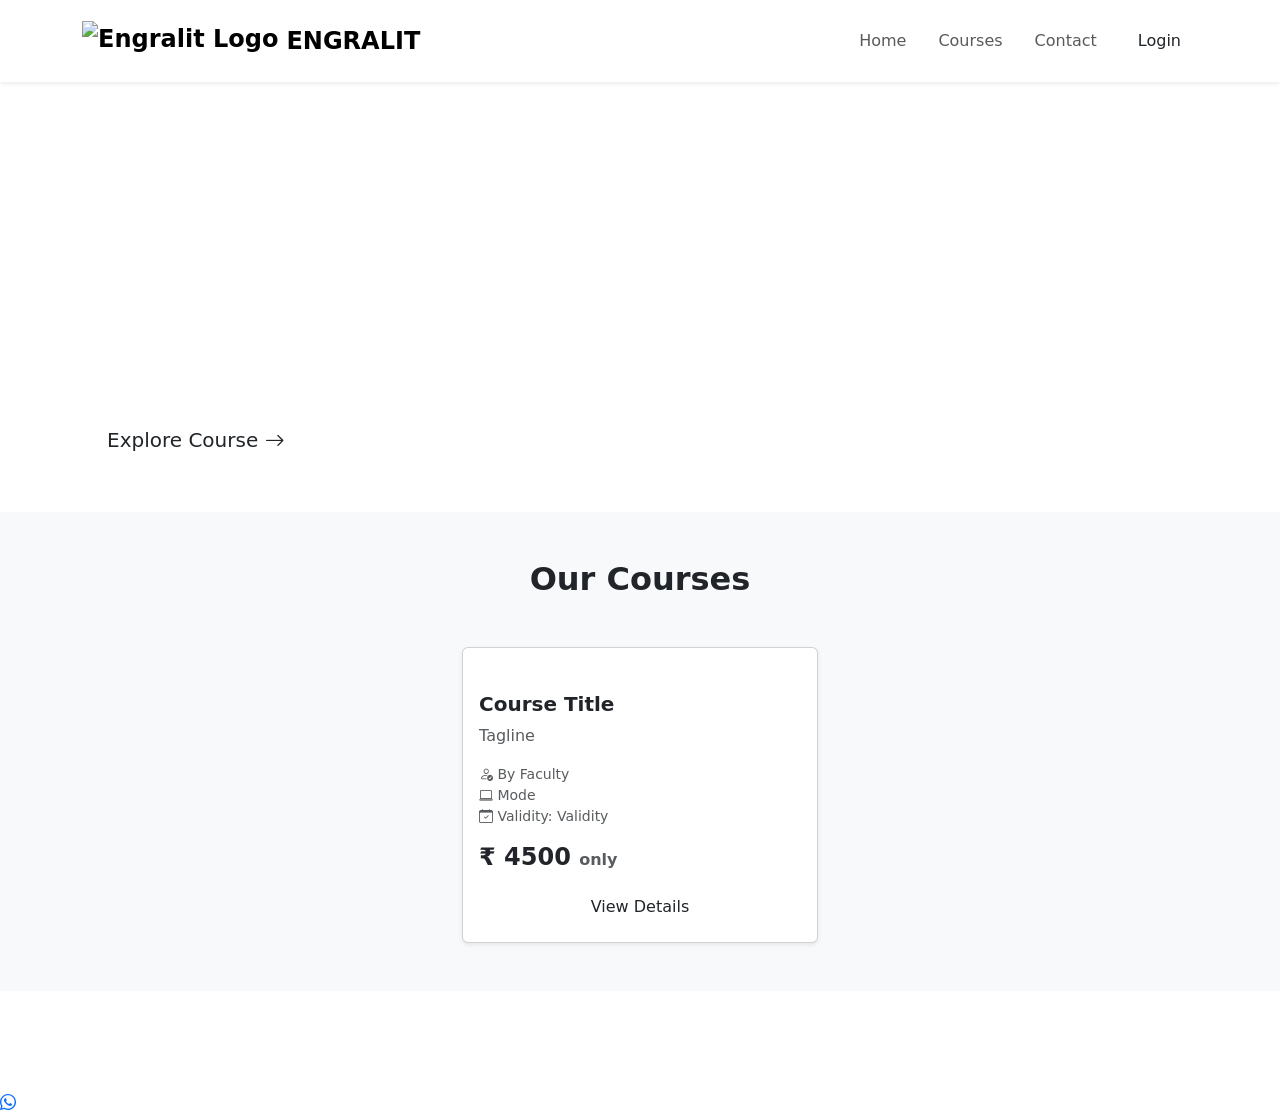
==== engralit-website/target/classes/templates/index.html @ 2d3677a2 "Initial commit" ====
<!DOCTYPE html>
<html lang="en" xmlns:th="http://www.thymeleaf.org">
<head>
    <meta charset="UTF-8">
    <meta name="viewport" content="width=device-width, initial-scale=1.0">
    <title>Engralit - Your English Success Partner</title>

    <!-- Bootstrap CSS from CDN -->
    <link href="https://cdn.jsdelivr.net/npm/bootstrap@5.3.3/dist/css/bootstrap.min.css" rel="stylesheet">
    <!-- Bootstrap Icons -->
    <link rel="stylesheet" href="https://cdn.jsdelivr.net/npm/bootstrap-icons@1.11.3/font/bootstrap-icons.css">
    <!-- Our custom CSS -->
    <link rel="stylesheet" th:href="@{/css/style.css}">
</head>
<body>

<!-- ===== NAVBAR ===== -->
<nav class="navbar navbar-expand-lg navbar-light bg-white shadow-sm sticky-top py-3">
    <div class="container">
        <a class="navbar-brand fw-bold fs-4 d-flex align-items-center gap-2" href="/">
            <img th:src="@{/images/logo.png}" alt="Engralit Logo" height="40">
            <span class="text-navy">ENGRALIT</span>
        </a>
        <button class="navbar-toggler" type="button" data-bs-toggle="collapse" data-bs-target="#navMenu">
            <span class="navbar-toggler-icon"></span>
        </button>
        <div class="collapse navbar-collapse justify-content-end" id="navMenu">
            <ul class="navbar-nav gap-3 align-items-center">
                <li class="nav-item"><a class="nav-link" href="/">Home</a></li>
                <li class="nav-item"><a class="nav-link" href="#courses">Courses</a></li>
                <li class="nav-item"><a class="nav-link" href="#contact">Contact</a></li>
                <li class="nav-item"><a class="btn btn-gold px-3" href="/login">Login</a></li>
            </ul>
        </div>
    </div>
</nav>

<!-- ===== HERO SECTION ===== -->
<section class="hero-section text-white">
    <div class="container py-5">
        <div class="row align-items-center">
            <div class="col-lg-7">
                <span class="badge bg-gold text-navy mb-3 px-3 py-2">Your Path to JRF & Assistant Professor</span>
                <h1 class="display-4 fw-bold">Target NET/SET <span class="text-gold">English</span></h1>
                <p class="lead mt-3">Complete Preparation for UGC NET &amp; SET Exams — Literature, Linguistics, Criticism &amp; ELT</p>
                <a href="#courses" class="btn btn-gold btn-lg mt-3 px-4">Explore Course <i class="bi bi-arrow-right"></i></a>
            </div>
        </div>
    </div>
</section>

<!-- ===== COURSES SECTION ===== -->
<section id="courses" class="py-5 bg-light">
    <div class="container">
        <h2 class="text-center fw-bold mb-5 text-navy">Our Courses</h2>

        <div class="row g-4 justify-content-center">
            <!-- th:each loops over every course from the database -->
            <div class="col-md-6 col-lg-4" th:each="course : ${courses}">
                <div class="card course-card h-100 shadow-sm">
                    <div class="card-body d-flex flex-column">
                        <span class="badge bg-navy mb-2 align-self-start" th:text="${course.durationDays} + ' Days Crash Course'">60 Days</span>
                        <h5 class="card-title fw-bold" th:text="${course.title}">Course Title</h5>
                        <p class="card-text text-muted" th:text="${course.tagline}">Tagline</p>

                        <ul class="list-unstyled small text-muted mb-3">
                            <li><i class="bi bi-person-check text-navy"></i> By <span th:text="${course.facultyName}">Faculty</span></li>
                            <li><i class="bi bi-laptop text-navy"></i> <span th:text="${course.mode}">Mode</span></li>
                            <li><i class="bi bi-calendar-check text-navy"></i> Validity: <span th:text="${course.validity}">Validity</span></li>
                        </ul>

                        <div class="mt-auto">
                            <h4 class="text-navy fw-bold mb-3">&#8377; <span th:text="${course.price}">4500</span> <small class="text-muted fs-6">only</small></h4>
                            <a th:href="@{'/course/' + ${course.id}}" class="btn btn-navy w-100">View Details</a>
                        </div>
                    </div>
                </div>
            </div>
        </div>
    </div>
</section>

<!-- ===== FOOTER ===== -->
<footer id="contact" class="bg-navy text-white py-4 mt-auto">
    <div class="container text-center">
        <p class="mb-1 fw-bold">ENGRALIT — Your English Success Partner</p>
        <p class="mb-0"><i class="bi bi-telephone"></i> 7799691771</p>
    </div>
</footer>

<!-- Floating WhatsApp button -->
<a href="https://wa.me/917799691771" target="_blank" class="whatsapp-float">
    <i class="bi bi-whatsapp"></i>
</a>

<script src="https://cdn.jsdelivr.net/npm/bootstrap@5.3.3/dist/js/bootstrap.bundle.min.js"></script>
</body>
</html>
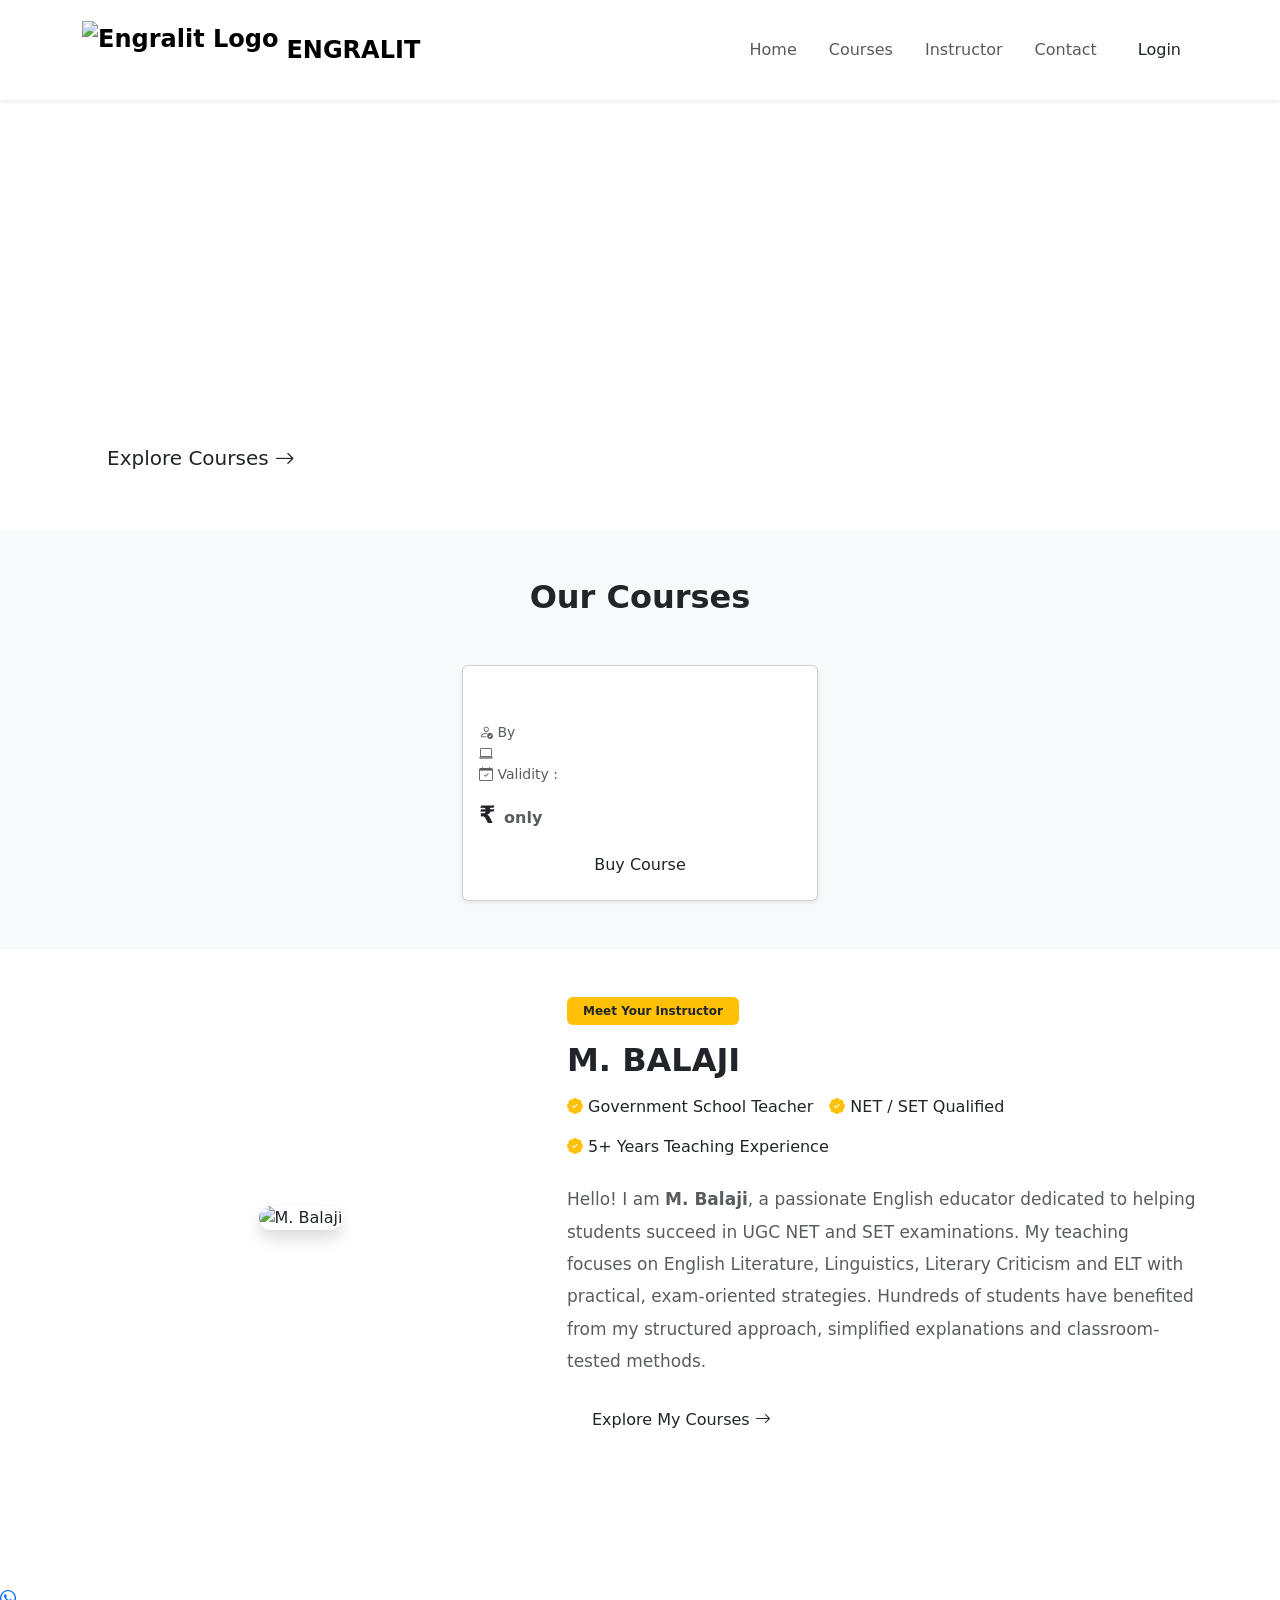
==== commit 813250e9: "Updated client website" ====
--- a/engralit-website/target/classes/templates/index.html
+++ b/engralit-website/target/classes/templates/index.html
@@ -5,11 +5,13 @@
     <meta name="viewport" content="width=device-width, initial-scale=1.0">
     <title>Engralit - Your English Success Partner</title>
 
-    <!-- Bootstrap CSS from CDN -->
+    <!-- Bootstrap CSS -->
     <link href="https://cdn.jsdelivr.net/npm/bootstrap@5.3.3/dist/css/bootstrap.min.css" rel="stylesheet">
+
     <!-- Bootstrap Icons -->
     <link rel="stylesheet" href="https://cdn.jsdelivr.net/npm/bootstrap-icons@1.11.3/font/bootstrap-icons.css">
-    <!-- Our custom CSS -->
+
+    <!-- Custom CSS -->
     <link rel="stylesheet" th:href="@{/css/style.css}">
 </head>
 <body>
@@ -18,81 +20,233 @@
 <nav class="navbar navbar-expand-lg navbar-light bg-white shadow-sm sticky-top py-3">
     <div class="container">
         <a class="navbar-brand fw-bold fs-4 d-flex align-items-center gap-2" href="/">
-            <img th:src="@{/images/logo.png}" alt="Engralit Logo" height="40">
+            <img th:src="@{/images/logo.png}" alt="Engralit Logo" height="58">
             <span class="text-navy">ENGRALIT</span>
         </a>
+
         <button class="navbar-toggler" type="button" data-bs-toggle="collapse" data-bs-target="#navMenu">
             <span class="navbar-toggler-icon"></span>
         </button>
+
         <div class="collapse navbar-collapse justify-content-end" id="navMenu">
             <ul class="navbar-nav gap-3 align-items-center">
                 <li class="nav-item"><a class="nav-link" href="/">Home</a></li>
                 <li class="nav-item"><a class="nav-link" href="#courses">Courses</a></li>
+                <li class="nav-item"><a class="nav-link" href="#instructor">Instructor</a></li>
                 <li class="nav-item"><a class="nav-link" href="#contact">Contact</a></li>
-                <li class="nav-item"><a class="btn btn-gold px-3" href="/login">Login</a></li>
+                <li class="nav-item">
+                    <a class="btn btn-gold px-3" href="/login">Login</a>
+                </li>
             </ul>
         </div>
     </div>
 </nav>
 
-<!-- ===== HERO SECTION ===== -->
+<!-- ===== HERO ===== -->
 <section class="hero-section text-white">
     <div class="container py-5">
         <div class="row align-items-center">
             <div class="col-lg-7">
-                <span class="badge bg-gold text-navy mb-3 px-3 py-2">Your Path to JRF & Assistant Professor</span>
-                <h1 class="display-4 fw-bold">Target NET/SET <span class="text-gold">English</span></h1>
-                <p class="lead mt-3">Complete Preparation for UGC NET &amp; SET Exams — Literature, Linguistics, Criticism &amp; ELT</p>
-                <a href="#courses" class="btn btn-gold btn-lg mt-3 px-4">Explore Course <i class="bi bi-arrow-right"></i></a>
+                <span class="badge bg-gold text-navy mb-3 px-3 py-2">
+                    Your Path to JRF & Assistant Professor
+                </span>
+
+                <h1 class="display-4 fw-bold">
+                    Target NET/SET
+                    <span class="text-gold">English</span>
+                </h1>
+
+                <p class="lead mt-3">
+                    Complete Preparation for UGC NET & SET Exams —
+                    Literature, Linguistics, Literary Criticism & ELT.
+                </p>
+
+                <a href="#courses" class="btn btn-gold btn-lg mt-3 px-4">
+                    Explore Courses
+                    <i class="bi bi-arrow-right"></i>
+                </a>
             </div>
         </div>
     </div>
 </section>
 
-<!-- ===== COURSES SECTION ===== -->
+<!-- ===== COURSES ===== -->
 <section id="courses" class="py-5 bg-light">
     <div class="container">
-        <h2 class="text-center fw-bold mb-5 text-navy">Our Courses</h2>
+
+        <h2 class="text-center fw-bold mb-5 text-navy">
+            Our Courses
+        </h2>
 
         <div class="row g-4 justify-content-center">
-            <!-- th:each loops over every course from the database -->
-            <div class="col-md-6 col-lg-4" th:each="course : ${courses}">
+
+            <div class="col-md-6 col-lg-4"
+                 th:each="course : ${courses}">
+
                 <div class="card course-card h-100 shadow-sm">
+
                     <div class="card-body d-flex flex-column">
-                        <span class="badge bg-navy mb-2 align-self-start" th:text="${course.durationDays} + ' Days Crash Course'">60 Days</span>
-                        <h5 class="card-title fw-bold" th:text="${course.title}">Course Title</h5>
-                        <p class="card-text text-muted" th:text="${course.tagline}">Tagline</p>
+
+                        <span class="badge bg-navy mb-2 align-self-start"
+                              th:text="${course.durationDays} + ' Days Crash Course'">
+                        </span>
+
+                        <h5 class="card-title fw-bold"
+                            th:text="${course.title}">
+                        </h5>
+
+                        <p class="card-text text-muted"
+                           th:text="${course.tagline}">
+                        </p>
 
                         <ul class="list-unstyled small text-muted mb-3">
-                            <li><i class="bi bi-person-check text-navy"></i> By <span th:text="${course.facultyName}">Faculty</span></li>
-                            <li><i class="bi bi-laptop text-navy"></i> <span th:text="${course.mode}">Mode</span></li>
-                            <li><i class="bi bi-calendar-check text-navy"></i> Validity: <span th:text="${course.validity}">Validity</span></li>
+
+                            <li>
+                                <i class="bi bi-person-check text-navy"></i>
+                                By
+                                <span th:text="${course.facultyName}"></span>
+                            </li>
+
+                            <li>
+                                <i class="bi bi-laptop text-navy"></i>
+                                <span th:text="${course.mode}"></span>
+                            </li>
+
+                            <li>
+                                <i class="bi bi-calendar-check text-navy"></i>
+                                Validity :
+                                <span th:text="${course.validity}"></span>
+                            </li>
+
                         </ul>
 
                         <div class="mt-auto">
-                            <h4 class="text-navy fw-bold mb-3">&#8377; <span th:text="${course.price}">4500</span> <small class="text-muted fs-6">only</small></h4>
-                            <a th:href="@{'/course/' + ${course.id}}" class="btn btn-navy w-100">View Details</a>
+
+                            <h4 class="text-navy fw-bold mb-3">
+                                ₹ <span th:text="${course.price}"></span>
+                                <small class="text-muted fs-6">only</small>
+                            </h4>
+
+                            <a th:href="@{'/course/' + ${course.id}}"
+                               class="btn btn-navy w-100">
+                                Buy Course
+                            </a>
+
                         </div>
+
                     </div>
+
                 </div>
-            </div>
-        </div>
+
+            </div>
+
+        </div>
+
     </div>
 </section>
 
+<!-- ===== MEET YOUR INSTRUCTOR ===== -->
+<section id="instructor" class="py-5 bg-white">
+
+    <div class="container">
+
+        <div class="row align-items-center g-5">
+
+            <!-- Photo -->
+            <div class="col-lg-5 text-center">
+
+                <img th:src="@{/images/instructor.png}"
+                     alt="M. Balaji"
+                     class="img-fluid rounded-4 shadow"
+                     style="max-height:420px;object-fit:cover;">
+
+            </div>
+
+            <!-- Details -->
+            <div class="col-lg-7">
+
+                <span class="badge bg-warning text-dark px-3 py-2 mb-3">
+                    Meet Your Instructor
+                </span>
+
+                <h2 class="fw-bold text-navy mb-3">
+                    M. BALAJI
+                </h2>
+
+                <div class="d-flex flex-wrap gap-3 mb-4">
+
+                    <span>
+                        <i class="bi bi-patch-check-fill text-warning"></i>
+                        Government School Teacher
+                    </span>
+
+                    <span>
+                        <i class="bi bi-patch-check-fill text-warning"></i>
+                        NET / SET Qualified
+                    </span>
+
+                    <span>
+                        <i class="bi bi-patch-check-fill text-warning"></i>
+                        5+ Years Teaching Experience
+                    </span>
+
+                </div>
+
+                <p class="text-muted" style="line-height:1.9;font-size:17px;">
+
+                    Hello! I am <strong>M. Balaji</strong>, a passionate English educator dedicated to helping students succeed in UGC NET and SET examinations.
+
+                    My teaching focuses on English Literature, Linguistics, Literary Criticism and ELT with practical, exam-oriented strategies.
+
+                    Hundreds of students have benefited from my structured approach, simplified explanations and classroom-tested methods.
+
+                </p>
+
+                <a href="#courses"
+                   class="btn btn-navy px-4 mt-2">
+
+                    Explore My Courses
+
+                    <i class="bi bi-arrow-right"></i>
+
+                </a>
+
+            </div>
+
+        </div>
+
+    </div>
+
+</section>
+
 <!-- ===== FOOTER ===== -->
-<footer id="contact" class="bg-navy text-white py-4 mt-auto">
+<footer id="contact" class="bg-navy text-white py-4">
+
     <div class="container text-center">
-        <p class="mb-1 fw-bold">ENGRALIT — Your English Success Partner</p>
-        <p class="mb-0"><i class="bi bi-telephone"></i> 7799691771</p>
-    </div>
+
+        <p class="mb-1 fw-bold">
+            ENGRALIT — Your English Success Partner
+        </p>
+
+        <p class="mb-0">
+            <i class="bi bi-telephone"></i>
+            7799691771
+        </p>
+
+    </div>
+
 </footer>
 
-<!-- Floating WhatsApp button -->
-<a href="https://wa.me/917799691771" target="_blank" class="whatsapp-float">
+<!-- WhatsApp -->
+<a href="https://wa.me/917799691771"
+   target="_blank"
+   class="whatsapp-float">
+
     <i class="bi bi-whatsapp"></i>
+
 </a>
 
 <script src="https://cdn.jsdelivr.net/npm/bootstrap@5.3.3/dist/js/bootstrap.bundle.min.js"></script>
+
 </body>
 </html>
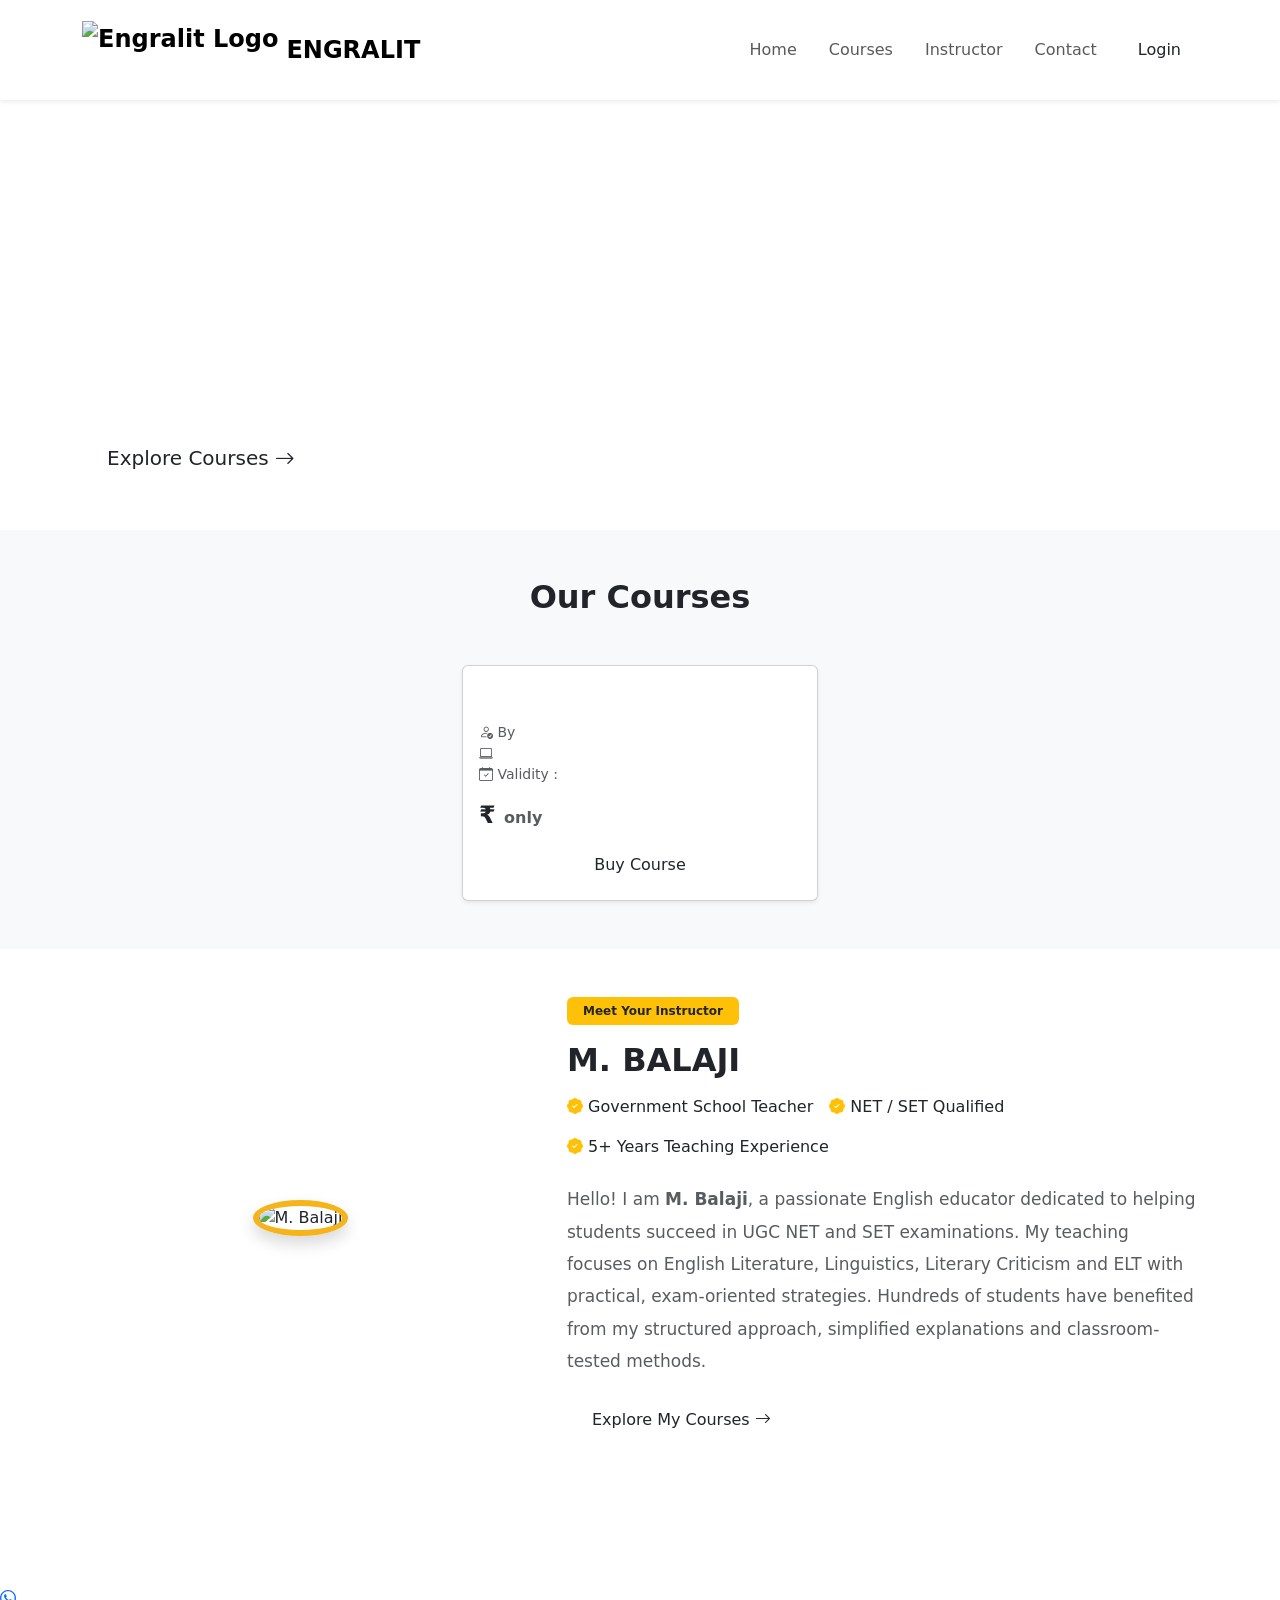
==== commit 3df586a5: "Updated client website" ====
--- a/engralit-website/target/classes/templates/index.html
+++ b/engralit-website/target/classes/templates/index.html
@@ -13,6 +13,19 @@
 
     <!-- Custom CSS -->
     <link rel="stylesheet" th:href="@{/css/style.css}">
+
+    <!-- Scroll zoom-in animation -->
+    <style>
+        .zoom-in-scroll {
+            opacity: 0;
+            transform: scale(0.85);
+            transition: opacity 0.8s ease-out, transform 0.8s ease-out;
+        }
+        .zoom-in-scroll.visible {
+            opacity: 1;
+            transform: scale(1);
+        }
+    </style>
 </head>
 <body>
 
@@ -157,8 +170,8 @@
 
                 <img th:src="@{/images/instructor.png}"
                      alt="M. Balaji"
-                     class="img-fluid rounded-4 shadow"
-                     style="max-height:420px;object-fit:cover;">
+                     class="rounded-circle shadow zoom-in-scroll"
+                     style="width:280px;height:280px;object-fit:cover;border:6px solid #f4b41a;">
 
             </div>
 
@@ -248,5 +261,22 @@
 
 <script src="https://cdn.jsdelivr.net/npm/bootstrap@5.3.3/dist/js/bootstrap.bundle.min.js"></script>
 
+<script>
+    document.addEventListener('DOMContentLoaded', function () {
+        const zoomEls = document.querySelectorAll('.zoom-in-scroll');
+        const observer = new IntersectionObserver((entries) => {
+            entries.forEach(entry => {
+                if (entry.isIntersecting) {
+                    entry.target.classList.add('visible');
+                } else {
+                    entry.target.classList.remove('visible');
+                }
+            });
+        }, { threshold: 0.3 });
+
+        zoomEls.forEach(el => observer.observe(el));
+    });
+</script>
+
 </body>
 </html>
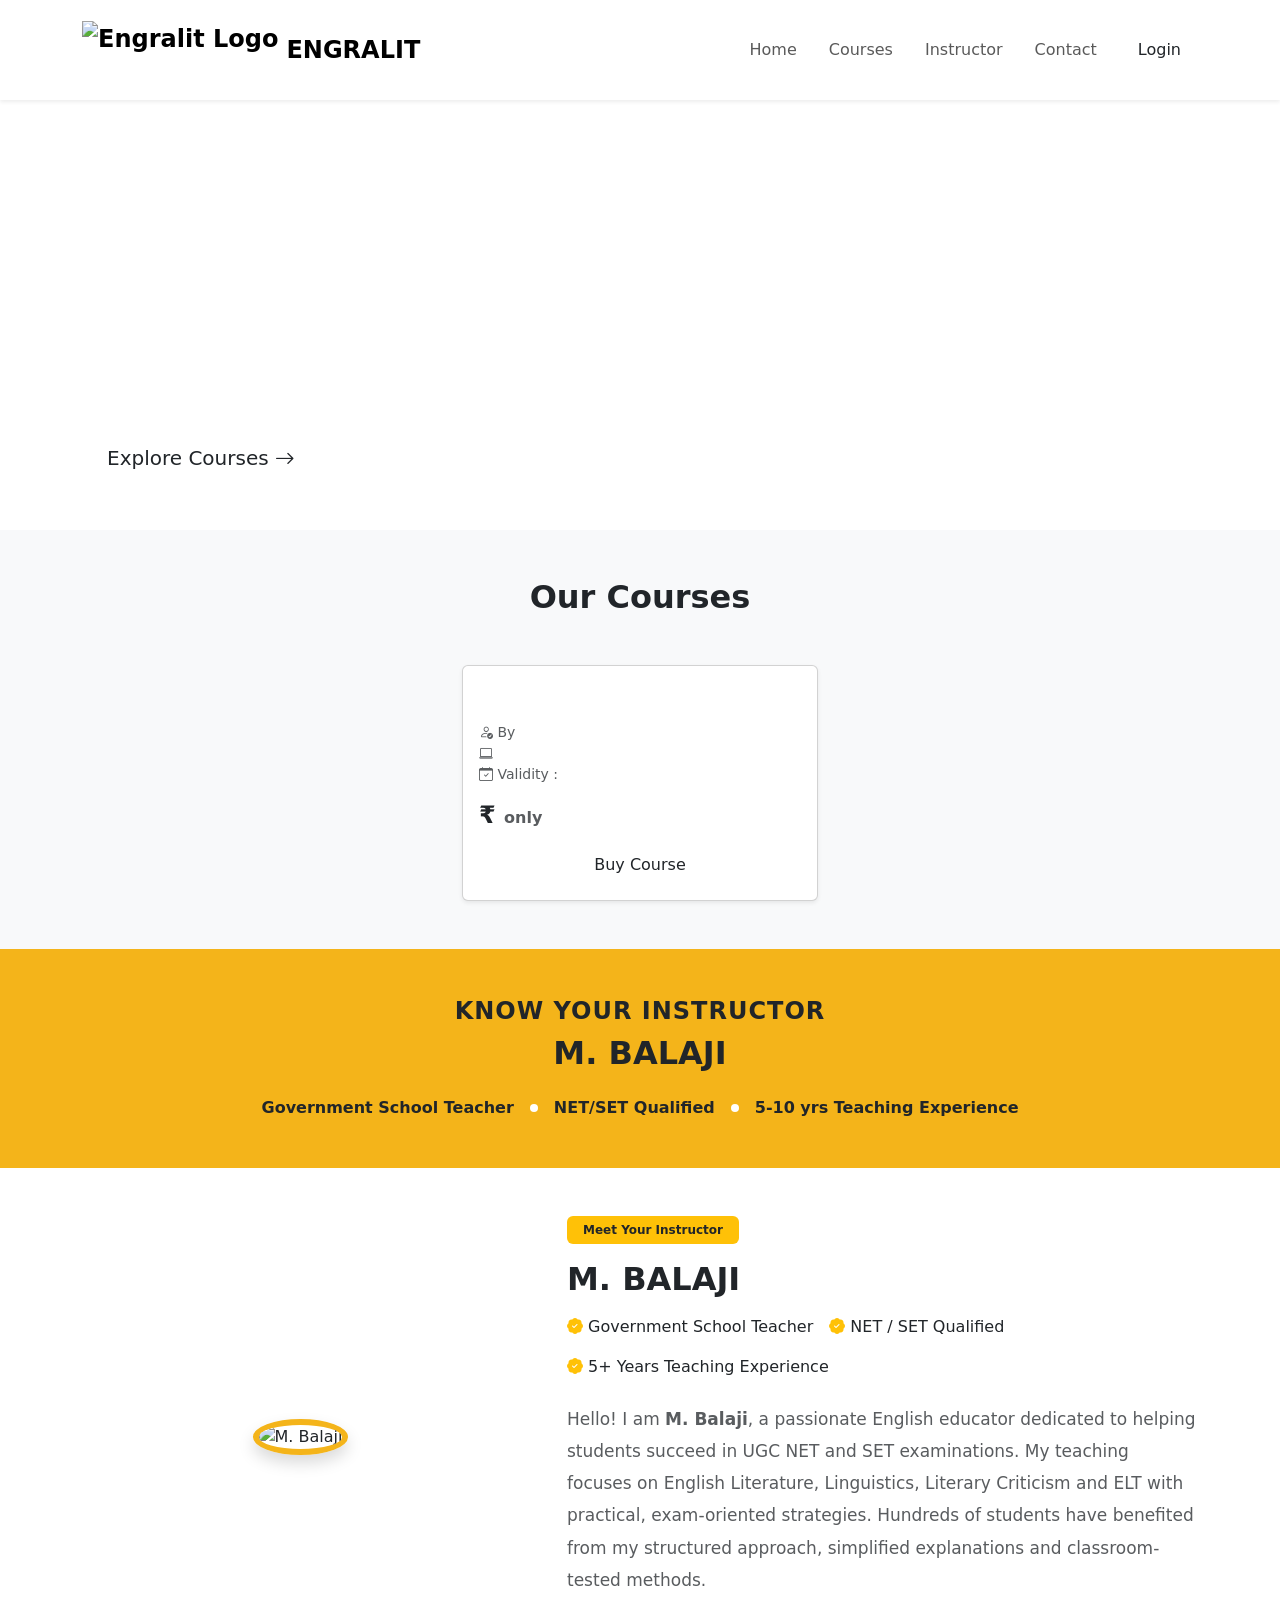
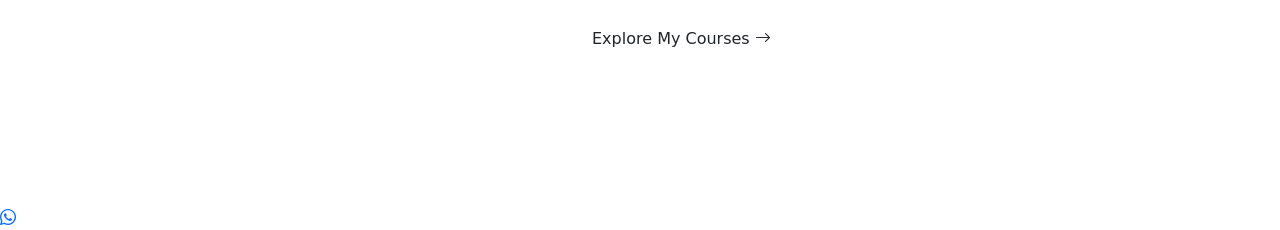
==== commit 35f97a3d: "Updted client website" ====
--- a/engralit-website/target/classes/templates/index.html
+++ b/engralit-website/target/classes/templates/index.html
@@ -157,6 +157,22 @@
 
     </div>
 </section>
+<!-- ===== KNOW YOUR INSTRUCTOR BANNER ===== -->
+<section class="py-5" style="background-color: #f4b41a;">
+    <div class="container text-center">
+        <h4 class="fw-bold text-navy mb-2" style="letter-spacing: 1px;">KNOW YOUR INSTRUCTOR</h4>
+        <h2 class="fw-bold text-dark mb-4">M. BALAJI</h2>
+
+        <div class="d-flex flex-wrap justify-content-center align-items-center gap-3">
+            <span class="fw-semibold text-dark">Government School Teacher</span>
+            <span class="rounded-circle bg-white" style="width:8px;height:8px;"></span>
+            <span class="fw-semibold text-dark">NET/SET Qualified</span>
+            <span class="rounded-circle bg-white" style="width:8px;height:8px;"></span>
+            <span class="fw-semibold text-dark">5-10 yrs Teaching Experience</span>
+        </div>
+    </div>
+</section>
+
 
 <!-- ===== MEET YOUR INSTRUCTOR ===== -->
 <section id="instructor" class="py-5 bg-white">
